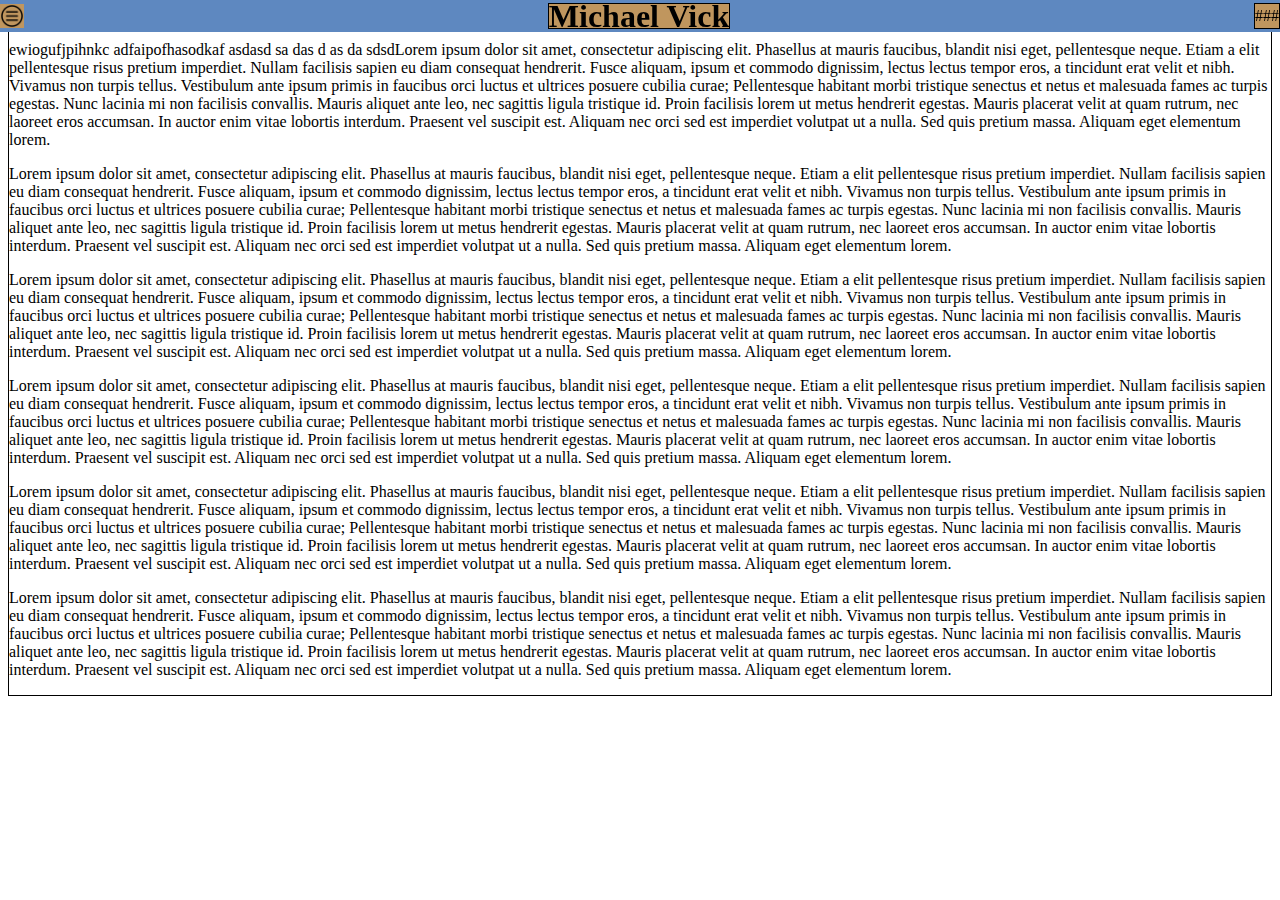
==== pages/Page2.html @ 1fe9320b "Finished mobile formating" ====
<!DOCTYPE html>
<html>
<head>
    <meta name="viewport" content="width=device-width, initial-scale=1.0">
    <title>Portfolio Vick</title>
    <link rel="stylesheet" href="../style/style.css" />
</head>



<body>
    <!-- navigation bar at the top -->
    <navbar id="navbar"> 
        <a id="nItem1" class="navItems" href="#navMenu">
            <img id="OpenNavButton" src="../images/Menu-icon.png" alt="broken image">
        </a>
        <section id="nItem2" class="navItems">
            <h1>Michael Vick</h1>
        </section>
        <section id="nItem3" class="navItems">
            ###
        </section>
    </navbar>
    <!--  -->
    <!-- navigation menu  goes over the top of everything else-->
    <!-- using target to hide and show on button press.-->
    <section id="navMenu">
        <!-- navigation options -->
        <section class="navMenuSection1">
            <a href="../index.html" class="NavLinks">Home</a>
            <a href="#" class="NavLinks">p2</a>
            <a href="Page3.html" class="NavLinks">p3</a>
            <a href="Page4.html" class="NavLinks">p4</a>
            
        </section>
        <!-- close nav menu button -->
        <section class="navMenuSection2">
            <a href="#"> 
                <img src="../images/Back-Arrow.png" alt="broken image">
            </a>
        </section>
    </section>

    <!-- main body  -->
    <main class="Main-Content">
        <div>
            <p>
                ewiogufjpihnkc
                adfaipofhasodkaf
                asdasd
                sa
                das
                d
                as
                da
                sdsdLorem ipsum dolor sit amet, consectetur adipiscing elit. Phasellus at mauris faucibus, blandit nisi eget, pellentesque neque. Etiam a elit pellentesque risus pretium imperdiet. Nullam facilisis sapien eu diam consequat hendrerit. Fusce aliquam, ipsum et commodo dignissim, lectus lectus tempor eros, a tincidunt erat velit et nibh. Vivamus non turpis tellus. Vestibulum ante ipsum primis in faucibus orci luctus et ultrices posuere cubilia curae; Pellentesque habitant morbi tristique senectus et netus et malesuada fames ac turpis egestas. Nunc lacinia mi non facilisis convallis. Mauris aliquet ante leo, nec sagittis ligula tristique id. Proin facilisis lorem ut metus hendrerit egestas. Mauris placerat velit at quam rutrum, nec laoreet eros accumsan. In auctor enim vitae lobortis interdum. Praesent vel suscipit est. Aliquam nec orci sed est imperdiet volutpat ut a nulla. Sed quis pretium massa. Aliquam eget elementum lorem.
            </p>
            <p>
                Lorem ipsum dolor sit amet, consectetur adipiscing elit. Phasellus at mauris faucibus, blandit nisi eget, pellentesque neque. Etiam a elit pellentesque risus pretium imperdiet. Nullam facilisis sapien eu diam consequat hendrerit. Fusce aliquam, ipsum et commodo dignissim, lectus lectus tempor eros, a tincidunt erat velit et nibh. Vivamus non turpis tellus. Vestibulum ante ipsum primis in faucibus orci luctus et ultrices posuere cubilia curae; Pellentesque habitant morbi tristique senectus et netus et malesuada fames ac turpis egestas. Nunc lacinia mi non facilisis convallis. Mauris aliquet ante leo, nec sagittis ligula tristique id. Proin facilisis lorem ut metus hendrerit egestas. Mauris placerat velit at quam rutrum, nec laoreet eros accumsan. In auctor enim vitae lobortis interdum. Praesent vel suscipit est. Aliquam nec orci sed est imperdiet volutpat ut a nulla. Sed quis pretium massa. Aliquam eget elementum lorem.
            </p>
            <p>
                Lorem ipsum dolor sit amet, consectetur adipiscing elit. Phasellus at mauris faucibus, blandit nisi eget, pellentesque neque. Etiam a elit pellentesque risus pretium imperdiet. Nullam facilisis sapien eu diam consequat hendrerit. Fusce aliquam, ipsum et commodo dignissim, lectus lectus tempor eros, a tincidunt erat velit et nibh. Vivamus non turpis tellus. Vestibulum ante ipsum primis in faucibus orci luctus et ultrices posuere cubilia curae; Pellentesque habitant morbi tristique senectus et netus et malesuada fames ac turpis egestas. Nunc lacinia mi non facilisis convallis. Mauris aliquet ante leo, nec sagittis ligula tristique id. Proin facilisis lorem ut metus hendrerit egestas. Mauris placerat velit at quam rutrum, nec laoreet eros accumsan. In auctor enim vitae lobortis interdum. Praesent vel suscipit est. Aliquam nec orci sed est imperdiet volutpat ut a nulla. Sed quis pretium massa. Aliquam eget elementum lorem.
            </p>
            <p>
                Lorem ipsum dolor sit amet, consectetur adipiscing elit. Phasellus at mauris faucibus, blandit nisi eget, pellentesque neque. Etiam a elit pellentesque risus pretium imperdiet. Nullam facilisis sapien eu diam consequat hendrerit. Fusce aliquam, ipsum et commodo dignissim, lectus lectus tempor eros, a tincidunt erat velit et nibh. Vivamus non turpis tellus. Vestibulum ante ipsum primis in faucibus orci luctus et ultrices posuere cubilia curae; Pellentesque habitant morbi tristique senectus et netus et malesuada fames ac turpis egestas. Nunc lacinia mi non facilisis convallis. Mauris aliquet ante leo, nec sagittis ligula tristique id. Proin facilisis lorem ut metus hendrerit egestas. Mauris placerat velit at quam rutrum, nec laoreet eros accumsan. In auctor enim vitae lobortis interdum. Praesent vel suscipit est. Aliquam nec orci sed est imperdiet volutpat ut a nulla. Sed quis pretium massa. Aliquam eget elementum lorem.
            </p>
            <p>
                Lorem ipsum dolor sit amet, consectetur adipiscing elit. Phasellus at mauris faucibus, blandit nisi eget, pellentesque neque. Etiam a elit pellentesque risus pretium imperdiet. Nullam facilisis sapien eu diam consequat hendrerit. Fusce aliquam, ipsum et commodo dignissim, lectus lectus tempor eros, a tincidunt erat velit et nibh. Vivamus non turpis tellus. Vestibulum ante ipsum primis in faucibus orci luctus et ultrices posuere cubilia curae; Pellentesque habitant morbi tristique senectus et netus et malesuada fames ac turpis egestas. Nunc lacinia mi non facilisis convallis. Mauris aliquet ante leo, nec sagittis ligula tristique id. Proin facilisis lorem ut metus hendrerit egestas. Mauris placerat velit at quam rutrum, nec laoreet eros accumsan. In auctor enim vitae lobortis interdum. Praesent vel suscipit est. Aliquam nec orci sed est imperdiet volutpat ut a nulla. Sed quis pretium massa. Aliquam eget elementum lorem.
            </p>
            <p>
                Lorem ipsum dolor sit amet, consectetur adipiscing elit. Phasellus at mauris faucibus, blandit nisi eget, pellentesque neque. Etiam a elit pellentesque risus pretium imperdiet. Nullam facilisis sapien eu diam consequat hendrerit. Fusce aliquam, ipsum et commodo dignissim, lectus lectus tempor eros, a tincidunt erat velit et nibh. Vivamus non turpis tellus. Vestibulum ante ipsum primis in faucibus orci luctus et ultrices posuere cubilia curae; Pellentesque habitant morbi tristique senectus et netus et malesuada fames ac turpis egestas. Nunc lacinia mi non facilisis convallis. Mauris aliquet ante leo, nec sagittis ligula tristique id. Proin facilisis lorem ut metus hendrerit egestas. Mauris placerat velit at quam rutrum, nec laoreet eros accumsan. In auctor enim vitae lobortis interdum. Praesent vel suscipit est. Aliquam nec orci sed est imperdiet volutpat ut a nulla. Sed quis pretium massa. Aliquam eget elementum lorem.
            </p>
        </div>

    </main>
    <footer>

    </footer>

</body>

</html>
---- style/style.css ----
div, section {
  border: solid black 1px;
}

#navMenu {
  display: flex;
  position: absolute;
  top: 0;
  left: 0;
  height: 100%;
  width: 100%;
  margin-left: -2000px;
  padding-top: 3rem;
  flex-direction: row;
  flex-wrap: wrap;
  background-color: #C0965E;
  justify-content: space-between;
}

.navMenuSection1 {
  display: flex;
  flex-direction: column;
  left: 0;
  width: 100%;
}
.navMenuSection1 a {
  display: flex;
  color: black;
  text-decoration: none;
  background-color: #5E88C0;
  margin-bottom: 1rem;
  left: 0;
  right: 0;
  justify-content: center;
  font-size: 2rem;
}

.navMenuSection2 {
  display: flex;
  flex-direction: column;
  width: 100%;
  align-items: flex-end;
}
.navMenuSection2 a {
  display: flex;
  background-color: #5E88C0;
  left: 0;
  right: 0;
  justify-content: center;
  padding-left: 3rem;
  padding-right: 3rem;
}
.navMenuSection2 img {
  width: 3rem;
}

#navMenu:target {
  margin-left: 0px;
}

#navbar {
  display: flex;
  background-color: #5E88C0;
  justify-content: space-between;
  align-items: center;
  position: fixed;
  top: 0;
  left: 0;
  width: 100%;
  height: 2rem;
  z-index: 1;
}

.navItems {
  display: flex;
  background-color: #C0965E;
  align-items: center;
  height: 100%;
  height: 1.5em;
}

#OpenNavButton {
  width: 1.5rem;
  height: 1.5rem;
}

main {
  display: flex;
  margin-top: 1.5em;
}

/*# sourceMappingURL=style.css.map */
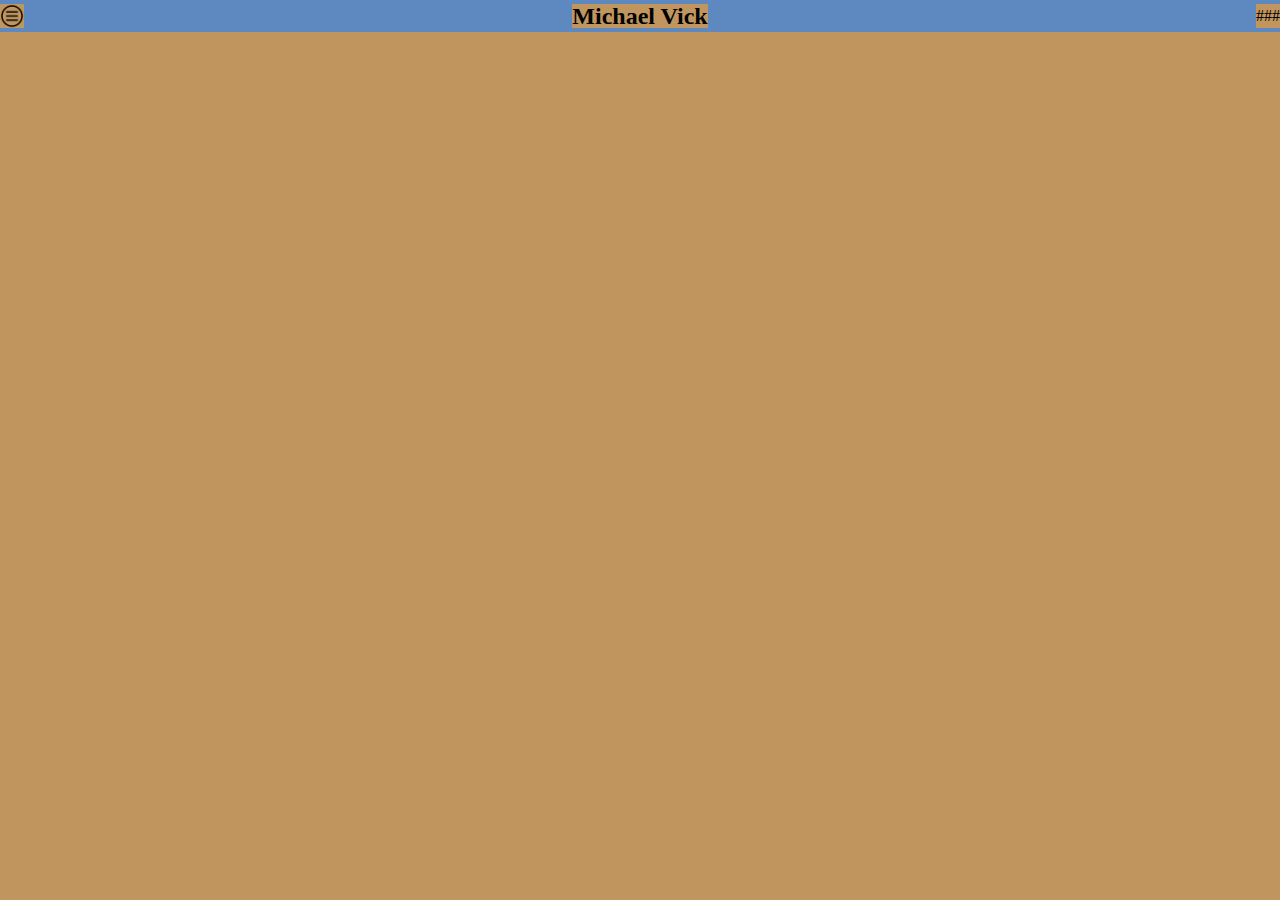
==== commit 62350daf: "Finished blog formating and moving to desltop design" ====
--- a/pages/Page2.html
+++ b/pages/Page2.html
@@ -28,9 +28,9 @@
         <!-- navigation options -->
         <section class="navMenuSection1">
             <a href="../index.html" class="NavLinks">Home</a>
-            <a href="#" class="NavLinks">p2</a>
-            <a href="Page3.html" class="NavLinks">p3</a>
-            <a href="Page4.html" class="NavLinks">p4</a>
+            <a href="#" class="NavLinks">My History</a>
+            <a href="Page3.html" class="NavLinks">My Interests</a>
+            <a href="Page4.html" class="NavLinks">Blog</a>
             
         </section>
         <!-- close nav menu button -->
@@ -43,34 +43,6 @@
 
     <!-- main body  -->
     <main class="Main-Content">
-        <div>
-            <p>
-                ewiogufjpihnkc
-                adfaipofhasodkaf
-                asdasd
-                sa
-                das
-                d
-                as
-                da
-                sdsdLorem ipsum dolor sit amet, consectetur adipiscing elit. Phasellus at mauris faucibus, blandit nisi eget, pellentesque neque. Etiam a elit pellentesque risus pretium imperdiet. Nullam facilisis sapien eu diam consequat hendrerit. Fusce aliquam, ipsum et commodo dignissim, lectus lectus tempor eros, a tincidunt erat velit et nibh. Vivamus non turpis tellus. Vestibulum ante ipsum primis in faucibus orci luctus et ultrices posuere cubilia curae; Pellentesque habitant morbi tristique senectus et netus et malesuada fames ac turpis egestas. Nunc lacinia mi non facilisis convallis. Mauris aliquet ante leo, nec sagittis ligula tristique id. Proin facilisis lorem ut metus hendrerit egestas. Mauris placerat velit at quam rutrum, nec laoreet eros accumsan. In auctor enim vitae lobortis interdum. Praesent vel suscipit est. Aliquam nec orci sed est imperdiet volutpat ut a nulla. Sed quis pretium massa. Aliquam eget elementum lorem.
-            </p>
-            <p>
-                Lorem ipsum dolor sit amet, consectetur adipiscing elit. Phasellus at mauris faucibus, blandit nisi eget, pellentesque neque. Etiam a elit pellentesque risus pretium imperdiet. Nullam facilisis sapien eu diam consequat hendrerit. Fusce aliquam, ipsum et commodo dignissim, lectus lectus tempor eros, a tincidunt erat velit et nibh. Vivamus non turpis tellus. Vestibulum ante ipsum primis in faucibus orci luctus et ultrices posuere cubilia curae; Pellentesque habitant morbi tristique senectus et netus et malesuada fames ac turpis egestas. Nunc lacinia mi non facilisis convallis. Mauris aliquet ante leo, nec sagittis ligula tristique id. Proin facilisis lorem ut metus hendrerit egestas. Mauris placerat velit at quam rutrum, nec laoreet eros accumsan. In auctor enim vitae lobortis interdum. Praesent vel suscipit est. Aliquam nec orci sed est imperdiet volutpat ut a nulla. Sed quis pretium massa. Aliquam eget elementum lorem.
-            </p>
-            <p>
-                Lorem ipsum dolor sit amet, consectetur adipiscing elit. Phasellus at mauris faucibus, blandit nisi eget, pellentesque neque. Etiam a elit pellentesque risus pretium imperdiet. Nullam facilisis sapien eu diam consequat hendrerit. Fusce aliquam, ipsum et commodo dignissim, lectus lectus tempor eros, a tincidunt erat velit et nibh. Vivamus non turpis tellus. Vestibulum ante ipsum primis in faucibus orci luctus et ultrices posuere cubilia curae; Pellentesque habitant morbi tristique senectus et netus et malesuada fames ac turpis egestas. Nunc lacinia mi non facilisis convallis. Mauris aliquet ante leo, nec sagittis ligula tristique id. Proin facilisis lorem ut metus hendrerit egestas. Mauris placerat velit at quam rutrum, nec laoreet eros accumsan. In auctor enim vitae lobortis interdum. Praesent vel suscipit est. Aliquam nec orci sed est imperdiet volutpat ut a nulla. Sed quis pretium massa. Aliquam eget elementum lorem.
-            </p>
-            <p>
-                Lorem ipsum dolor sit amet, consectetur adipiscing elit. Phasellus at mauris faucibus, blandit nisi eget, pellentesque neque. Etiam a elit pellentesque risus pretium imperdiet. Nullam facilisis sapien eu diam consequat hendrerit. Fusce aliquam, ipsum et commodo dignissim, lectus lectus tempor eros, a tincidunt erat velit et nibh. Vivamus non turpis tellus. Vestibulum ante ipsum primis in faucibus orci luctus et ultrices posuere cubilia curae; Pellentesque habitant morbi tristique senectus et netus et malesuada fames ac turpis egestas. Nunc lacinia mi non facilisis convallis. Mauris aliquet ante leo, nec sagittis ligula tristique id. Proin facilisis lorem ut metus hendrerit egestas. Mauris placerat velit at quam rutrum, nec laoreet eros accumsan. In auctor enim vitae lobortis interdum. Praesent vel suscipit est. Aliquam nec orci sed est imperdiet volutpat ut a nulla. Sed quis pretium massa. Aliquam eget elementum lorem.
-            </p>
-            <p>
-                Lorem ipsum dolor sit amet, consectetur adipiscing elit. Phasellus at mauris faucibus, blandit nisi eget, pellentesque neque. Etiam a elit pellentesque risus pretium imperdiet. Nullam facilisis sapien eu diam consequat hendrerit. Fusce aliquam, ipsum et commodo dignissim, lectus lectus tempor eros, a tincidunt erat velit et nibh. Vivamus non turpis tellus. Vestibulum ante ipsum primis in faucibus orci luctus et ultrices posuere cubilia curae; Pellentesque habitant morbi tristique senectus et netus et malesuada fames ac turpis egestas. Nunc lacinia mi non facilisis convallis. Mauris aliquet ante leo, nec sagittis ligula tristique id. Proin facilisis lorem ut metus hendrerit egestas. Mauris placerat velit at quam rutrum, nec laoreet eros accumsan. In auctor enim vitae lobortis interdum. Praesent vel suscipit est. Aliquam nec orci sed est imperdiet volutpat ut a nulla. Sed quis pretium massa. Aliquam eget elementum lorem.
-            </p>
-            <p>
-                Lorem ipsum dolor sit amet, consectetur adipiscing elit. Phasellus at mauris faucibus, blandit nisi eget, pellentesque neque. Etiam a elit pellentesque risus pretium imperdiet. Nullam facilisis sapien eu diam consequat hendrerit. Fusce aliquam, ipsum et commodo dignissim, lectus lectus tempor eros, a tincidunt erat velit et nibh. Vivamus non turpis tellus. Vestibulum ante ipsum primis in faucibus orci luctus et ultrices posuere cubilia curae; Pellentesque habitant morbi tristique senectus et netus et malesuada fames ac turpis egestas. Nunc lacinia mi non facilisis convallis. Mauris aliquet ante leo, nec sagittis ligula tristique id. Proin facilisis lorem ut metus hendrerit egestas. Mauris placerat velit at quam rutrum, nec laoreet eros accumsan. In auctor enim vitae lobortis interdum. Praesent vel suscipit est. Aliquam nec orci sed est imperdiet volutpat ut a nulla. Sed quis pretium massa. Aliquam eget elementum lorem.
-            </p>
-        </div>
 
     </main>
     <footer>
--- a/style/style.css
+++ b/style/style.css
@@ -1,5 +1,11 @@
-div, section {
-  border: solid black 1px;
+h1 {
+  font-family: "Times New Roman";
+  font-size: 2rem;
+}
+
+p {
+  font-family: "Times New Roman";
+  font-size: 1.2rem;
 }
 
 #navMenu {
@@ -54,6 +60,10 @@
   width: 3rem;
 }
 
+.navMenuSection1 a:hover, .navMenuSection2 a:hover {
+  background-color: #b11226;
+}
+
 #navMenu:target {
   margin-left: 0px;
 }
@@ -77,6 +87,9 @@
   align-items: center;
   height: 100%;
   height: 1.5em;
+}
+.navItems h1 {
+  font-size: 1.5rem;
 }
 
 #OpenNavButton {
@@ -84,9 +97,165 @@
   height: 1.5rem;
 }
 
-main {
-  display: flex;
-  margin-top: 1.5em;
+#OpenNavButton:hover {
+  width: 1.5rem;
+  height: 1.5rem;
+  background-color: #b11226;
+}
+
+body {
+  background-color: #C0965E;
+}
+
+.Main-Content {
+  display: flex;
+  padding: 1rem;
+  flex-wrap: wrap;
+  justify-content: space-around;
+  align-items: center;
+  flex-direction: column;
+}
+
+.Main-Heading {
+  display: flex;
+  justify-content: center;
+  margin-top: 1rem;
+  background-color: #C0965E;
+}
+
+.Main-Body {
+  display: flex;
+}
+
+.Main-Image-box {
+  display: flex;
+  width: 50%;
+  border: dotted #b11226 5px;
+  margin-bottom: 0.2rem;
+}
+
+.Main-Image {
+  width: 100%;
+}
+
+.blogBox {
+  margin: 1rem;
+  flex-wrap: wrap;
+}
+
+.blogs {
+  display: flex;
+  margin: 1rem;
+  padding: 1rem;
+  flex-wrap: wrap;
+  justify-content: space-around;
+  align-items: center;
+  background-color: #C0965E;
+  flex-direction: column;
+}
+
+.blog-title {
+  display: flex;
+}
+
+.imageSection {
+  display: flex;
+  width: 90%;
+  border: dotted #b11226 5px;
+  margin-bottom: 0.2rem;
+}
+
+.blogImage {
+  width: 100%;
+}
+
+.textSection {
+  display: flex;
+  border: dotted #b11226 5px;
+  width: 90%;
+}
+
+@media screen and (min-width: 600px) {
+  #navMenu {
+    display: flex;
+    position: fixed;
+    top: 0;
+    left: 0;
+    height: 100%;
+    width: 20%;
+    margin-left: -2000px;
+    padding-top: 3rem;
+    flex-direction: row;
+    flex-wrap: wrap;
+    background-color: #C0965E;
+    border: #5E88C0 solid 5px;
+    justify-content: space-around;
+  }
+
+  .navMenuSection1 {
+    display: flex;
+    flex-direction: column;
+    left: 0;
+    width: 80%;
+  }
+  .navMenuSection1 a {
+    display: flex;
+    color: black;
+    text-decoration: none;
+    background-color: #5E88C0;
+    margin-bottom: 1rem;
+    justify-content: center;
+    font-size: 2rem;
+    border: #b11226 solid 1px;
+  }
+
+  .navMenuSection2 {
+    display: flex;
+    flex-direction: column;
+    width: 100%;
+    align-items: flex-end;
+  }
+  .navMenuSection2 a {
+    display: flex;
+    background-color: #5E88C0;
+    justify-content: center;
+    padding-left: 3rem;
+    padding-right: 3rem;
+    border: #b11226 solid 1px;
+  }
+  .navMenuSection2 img {
+    width: 3rem;
+  }
+
+  .Main-Content {
+    display: flex;
+    padding: 1rem;
+    flex-wrap: wrap;
+    justify-content: space-around;
+    align-items: center;
+    flex-direction: row;
+  }
+
+  .Main-Heading {
+    display: flex;
+    justify-content: center;
+    margin-top: 1rem;
+  }
+
+  .Main-Body {
+    display: flex;
+  }
+
+  .Main-Image-box {
+    display: flex;
+    width: 50%;
+    border: dotted #b11226 5px;
+    margin-bottom: 0.2rem;
+  }
+
+  .Main-Image {
+    width: 100%;
+  }
 }
 
 /*# sourceMappingURL=style.css.map */
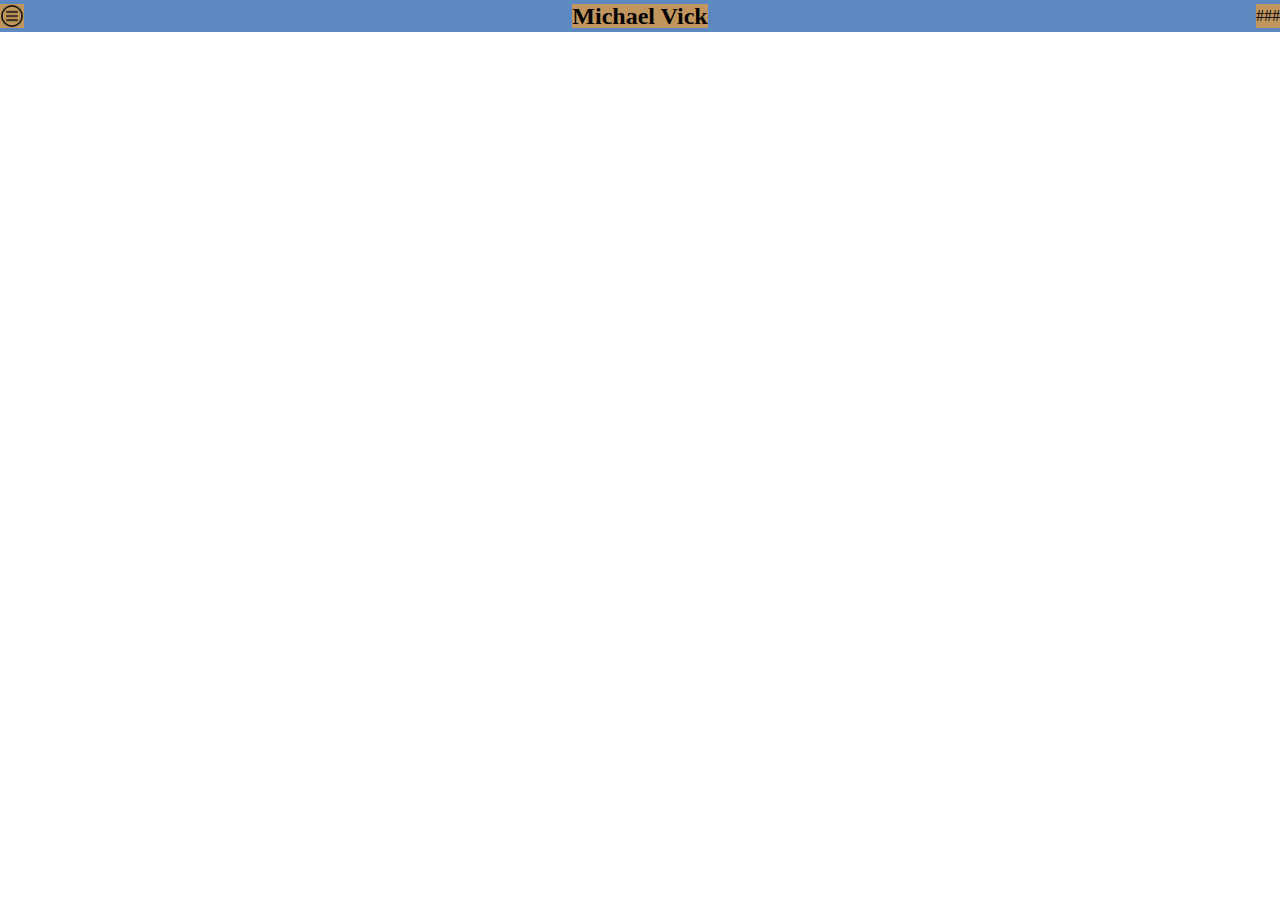
==== commit 26c34ff8: "mobile, tablet, pc views finished. blog diesgin complete" ====
--- a/pages/Page2.html
+++ b/pages/Page2.html
@@ -28,8 +28,8 @@
         <!-- navigation options -->
         <section class="navMenuSection1">
             <a href="../index.html" class="NavLinks">Home</a>
-            <a href="#" class="NavLinks">My History</a>
-            <a href="Page3.html" class="NavLinks">My Interests</a>
+            <a href="#" class="NavLinks">About Me</a>
+            <a href="Page3.html" class="NavLinks">Contact</a>
             <a href="Page4.html" class="NavLinks">Blog</a>
             
         </section>
--- a/style/style.css
+++ b/style/style.css
@@ -10,24 +10,24 @@
 
 #navMenu {
   display: flex;
-  position: absolute;
+  position: fixed;
   top: 0;
   left: 0;
   height: 100%;
   width: 100%;
-  margin-left: -2000px;
+  margin-left: -10000px;
   padding-top: 3rem;
   flex-direction: row;
   flex-wrap: wrap;
   background-color: #C0965E;
-  justify-content: space-between;
+  justify-content: space-around;
 }
 
 .navMenuSection1 {
   display: flex;
   flex-direction: column;
   left: 0;
-  width: 100%;
+  width: 80%;
 }
 .navMenuSection1 a {
   display: flex;
@@ -35,10 +35,9 @@
   text-decoration: none;
   background-color: #5E88C0;
   margin-bottom: 1rem;
-  left: 0;
-  right: 0;
   justify-content: center;
   font-size: 2rem;
+  border: #b11226 solid 1px;
 }
 
 .navMenuSection2 {
@@ -50,11 +49,10 @@
 .navMenuSection2 a {
   display: flex;
   background-color: #5E88C0;
-  left: 0;
-  right: 0;
   justify-content: center;
   padding-left: 3rem;
   padding-right: 3rem;
+  border: #b11226 solid 1px;
 }
 .navMenuSection2 img {
   width: 3rem;
@@ -103,66 +101,70 @@
   background-color: #b11226;
 }
 
-body {
-  background-color: #C0965E;
-}
-
 .Main-Content {
-  display: flex;
-  padding: 1rem;
-  flex-wrap: wrap;
-  justify-content: space-around;
-  align-items: center;
-  flex-direction: column;
-}
-
-.Main-Heading {
-  display: flex;
-  justify-content: center;
-  margin-top: 1rem;
-  background-color: #C0965E;
-}
-
-.Main-Body {
-  display: flex;
-}
-
-.Main-Image-box {
-  display: flex;
-  width: 50%;
-  border: dotted #b11226 5px;
-  margin-bottom: 0.2rem;
-}
-
-.Main-Image {
-  width: 100%;
-}
-
-.blogBox {
-  margin: 1rem;
-  flex-wrap: wrap;
-}
-
-.blogs {
   display: flex;
   margin: 1rem;
   padding: 1rem;
   flex-wrap: wrap;
   justify-content: space-around;
   align-items: center;
-  background-color: #C0965E;
-  flex-direction: column;
-}
-
-.blog-title {
-  display: flex;
+  flex-direction: column;
+}
+
+.Main-Heading {
+  display: flex;
+  justify-content: center;
+  margin-top: 1rem;
+  width: 100%;
+}
+
+.Main-Body {
+  display: flex;
+  background-color: #C0965E;
+}
+
+.Main-Image-box {
+  display: flex;
+  width: 100%;
+  border: dotted #b11226 5px;
+  margin-bottom: 0.2rem;
+}
+
+.Main-Image {
+  width: 100%;
+}
+
+.blogBox {
+  display: flex;
+  margin: rem;
+  display: flex;
+  flex-direction: column;
+  justify-content: space-around;
+  height: 100%;
+}
+
+.blog {
+  display: flex;
+  justify-content: space-around;
+  align-items: center;
+  justify-items: flex-start;
+  flex-direction: column;
+  background-color: #5E88C0;
+  margin-bottom: 1rem;
+}
+
+.blog-post {
+  display: flex;
+  flex-direction: column;
+  justify-content: space-between;
+  align-items: center;
 }
 
 .imageSection {
   display: flex;
   width: 90%;
   border: dotted #b11226 5px;
-  margin-bottom: 0.2rem;
+  margin: 1%;
 }
 
 .blogImage {
@@ -173,9 +175,50 @@
   display: flex;
   border: dotted #b11226 5px;
   width: 90%;
+  flex-direction: column;
+  background-color: #C0965E;
+  margin-top: 1%;
+  margin-bottom: 3%;
+  padding: 1%;
 }
 
 @media screen and (min-width: 600px) {
+  #navMenu {
+    display: flex;
+    position: fixed;
+    top: 0;
+    left: 0;
+    height: 100%;
+    width: 40%;
+    margin-left: -10000px;
+    padding-top: 3rem;
+    flex-direction: row;
+    flex-wrap: wrap;
+    background-color: #C0965E;
+    border: #5E88C0 solid 5px;
+    justify-content: space-around;
+  }
+
+  .blog-post {
+    display: flex;
+    flex-direction: row;
+    justify-content: space-between;
+    align-items: flex-start;
+  }
+
+  .textSection {
+    display: flex;
+    border: dotted #b11226 5px;
+    width: 90%;
+    flex-direction: column;
+    background-color: #C0965E;
+    margin-top: 1%;
+    margin-bottom: 3%;
+    margin-left: 2%;
+    margin-right: 2%;
+  }
+}
+@media screen and (min-width: 1025px) {
   #navMenu {
     display: flex;
     position: fixed;
@@ -183,7 +226,7 @@
     left: 0;
     height: 100%;
     width: 20%;
-    margin-left: -2000px;
+    margin-left: -10000px;
     padding-top: 3rem;
     flex-direction: row;
     flex-wrap: wrap;
@@ -192,69 +235,32 @@
     justify-content: space-around;
   }
 
-  .navMenuSection1 {
-    display: flex;
+  .blogBox {
+    display: flex;
+    margin: 1rem;
+    flex-wrap: wrap;
+    flex-direction: row;
+    justify-content: flex-start;
+    width: 100%;
+  }
+
+  .blog {
+    display: flex;
+    justify-content: space-around;
+    align-items: center;
+    justify-items: flex-start;
     flex-direction: column;
-    left: 0;
-    width: 80%;
-  }
-  .navMenuSection1 a {
-    display: flex;
-    color: black;
-    text-decoration: none;
     background-color: #5E88C0;
-    margin-bottom: 1rem;
-    justify-content: center;
-    font-size: 2rem;
-    border: #b11226 solid 1px;
-  }
-
-  .navMenuSection2 {
-    display: flex;
+    width: 500px;
+    margin-left: 2%;
+  }
+
+  .blog-post {
+    display: flex;
+    justify-content: space-around;
+    align-items: center;
+    justify-items: flex-start;
     flex-direction: column;
-    width: 100%;
-    align-items: flex-end;
-  }
-  .navMenuSection2 a {
-    display: flex;
-    background-color: #5E88C0;
-    justify-content: center;
-    padding-left: 3rem;
-    padding-right: 3rem;
-    border: #b11226 solid 1px;
-  }
-  .navMenuSection2 img {
-    width: 3rem;
-  }
-
-  .Main-Content {
-    display: flex;
-    padding: 1rem;
-    flex-wrap: wrap;
-    justify-content: space-around;
-    align-items: center;
-    flex-direction: row;
-  }
-
-  .Main-Heading {
-    display: flex;
-    justify-content: center;
-    margin-top: 1rem;
-  }
-
-  .Main-Body {
-    display: flex;
-  }
-
-  .Main-Image-box {
-    display: flex;
-    width: 50%;
-    border: dotted #b11226 5px;
-    margin-bottom: 0.2rem;
-  }
-
-  .Main-Image {
-    width: 100%;
   }
 }
 
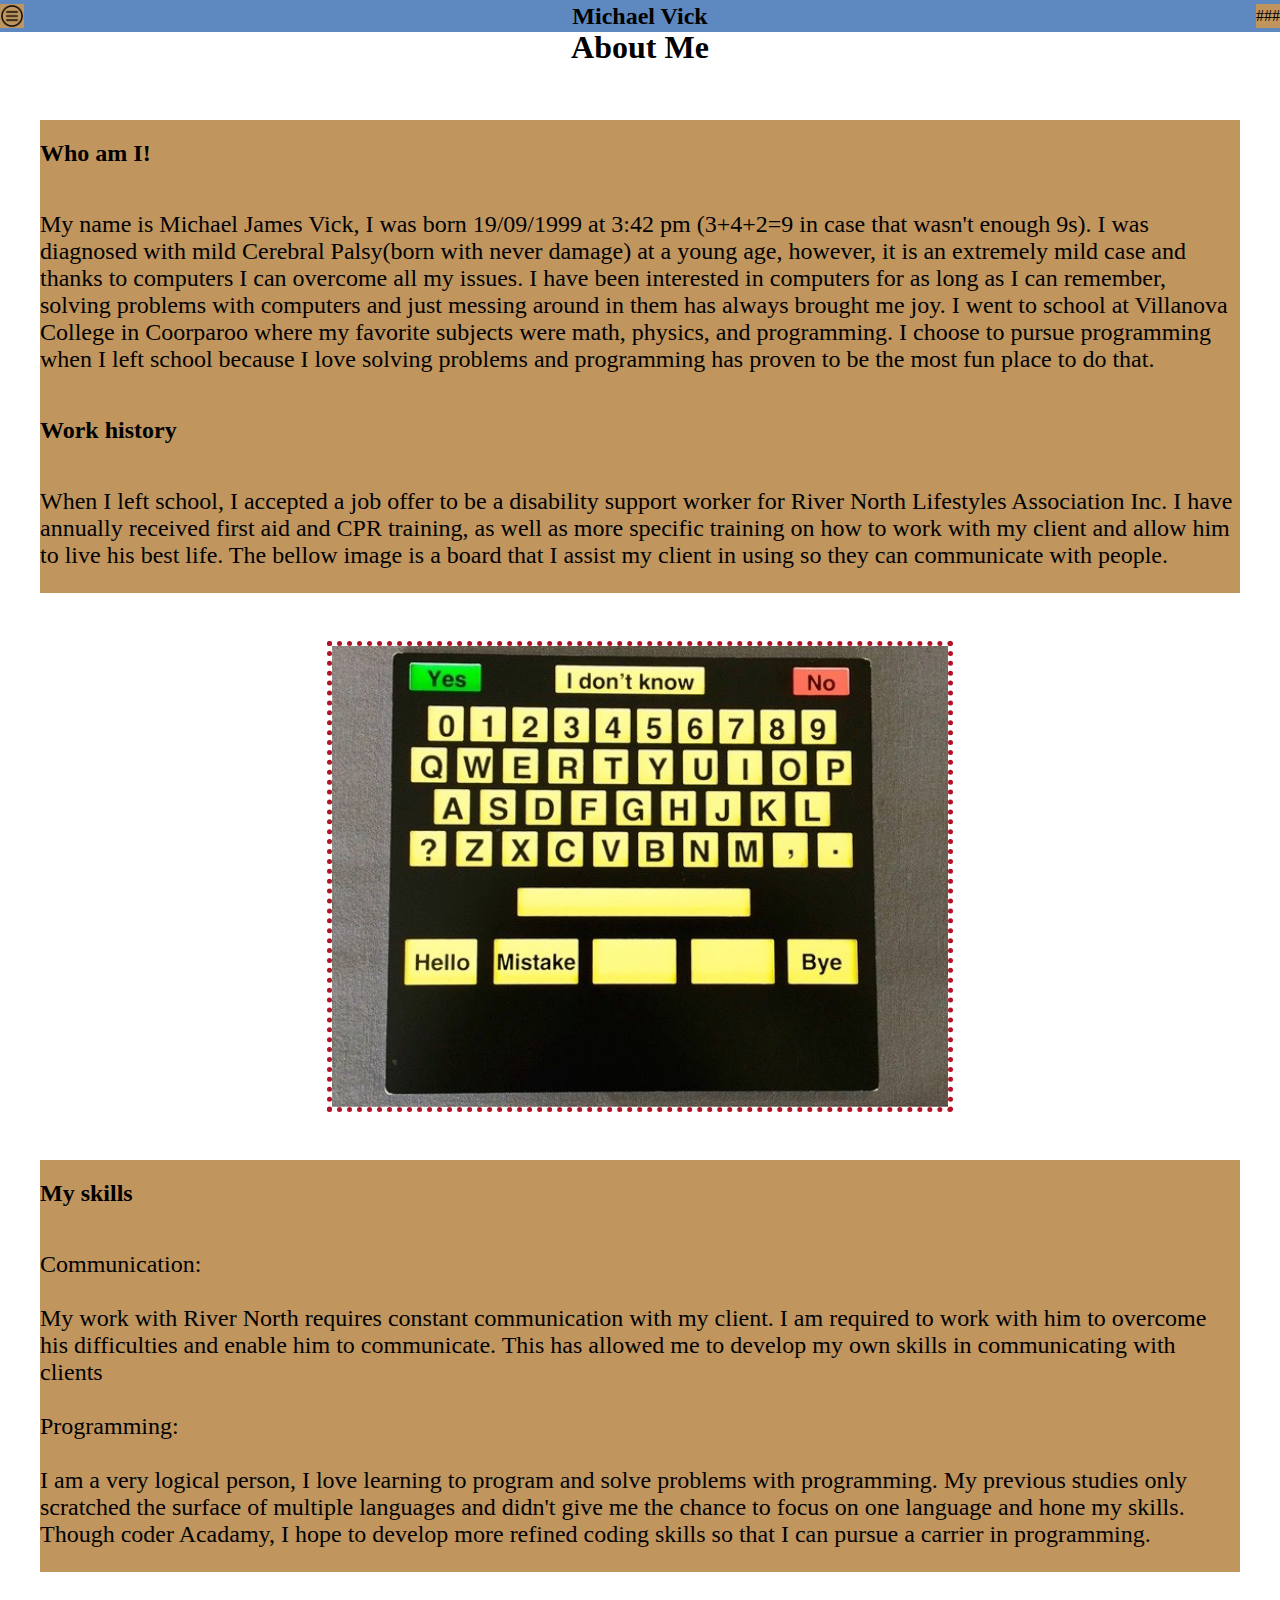
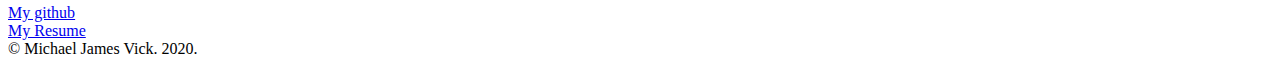
==== commit 3308042c: "ironing out some bugs" ====
--- a/pages/Page2.html
+++ b/pages/Page2.html
@@ -42,10 +42,36 @@
     </section>
 
     <!-- main body  -->
+    <section class="Main-Heading"><h1>About Me</h1></section>
     <main class="Main-Content">
+        <section class="Main-Body">
+            <h2>Who am I!</h2>
+            <p>
+                My name is Michael James Vick, I was born 19/09/1999 at 3:42 pm (3+4+2=9 in case that wasn't enough 9s). I was diagnosed with mild Cerebral Palsy(born with never damage) at a young age, however, it is an extremely mild case and thanks to computers I can overcome all my issues.  I have been interested in computers for as long as I can remember, solving problems with computers and just messing around in them has always brought me joy.  I went to school at Villanova College in Coorparoo where my favorite subjects were math, physics, and programming. I choose to pursue programming when I left school because I love solving problems and programming has proven to be the most fun place to do that. 
+            </p>
+            <h2>Work history</h2>
+            <p>When I left school, I accepted a job offer to be a disability support worker for River North Lifestyles Association Inc. I have annually received first aid and CPR training, as well as more specific training on how to work with my client and allow him to live his best life. The bellow image is a board that I assist my client in using so they can communicate with people.
+            </p>
+        </section>
+        <section class=Main-Image-box>
+            <img class="Main-Image" src="../images/board.jpg" alt="broken image">
+        </section>
+        <section class="Main-Body">
+            <h2>My skills</h2>
+            <p>
+                Communication: <br></br>
+My work with River North requires constant communication with my client. I am required to work with him to overcome his difficulties and enable him to communicate. This has allowed me to develop my own skills in communicating with clients
+<br></br>
+Programming:<br></br>
+I am a very logical person, I love learning to program and solve problems with programming. My previous studies only scratched the surface of multiple languages and didn't give me the chance to focus on one language and hone my skills. Though coder Acadamy, I hope to develop more refined coding skills so that I can pursue a carrier in programming. 
+            </p>
+        </section>
 
     </main>
     <footer>
+        <a href="https://github.com/mjamesv19" target=" _blank" > My github</a><br>
+        <a href="../images/board.jpg" target=" _blank" download> My Resume</a><br>
+        © Michael James Vick. 2020.
 
     </footer>
 
--- a/style/style.css
+++ b/style/style.css
@@ -1,11 +1,11 @@
 h1 {
   font-family: "Times New Roman";
-  font-size: 2rem;
+  font-size: 2em;
 }
 
 p {
   font-family: "Times New Roman";
-  font-size: 1.2rem;
+  font-size: 1em;
 }
 
 #navMenu {
@@ -90,6 +90,10 @@
   font-size: 1.5rem;
 }
 
+#nItem2 {
+  background-color: #5E88C0;
+}
+
 #OpenNavButton {
   width: 1.5rem;
   height: 1.5rem;
@@ -103,31 +107,32 @@
 
 .Main-Content {
   display: flex;
+  margin: 0.5em;
+  padding: 0.5em;
+  justify-content: space-between;
+  align-items: center;
+  flex-direction: column;
+}
+
+.Main-Heading {
+  display: flex;
+  justify-content: center;
+  align-items: center;
+  width: 100%;
+}
+
+.Main-Body {
+  display: flex;
+  background-color: #C0965E;
   margin: 1rem;
-  padding: 1rem;
-  flex-wrap: wrap;
-  justify-content: space-around;
-  align-items: center;
-  flex-direction: column;
-}
-
-.Main-Heading {
-  display: flex;
-  justify-content: center;
-  margin-top: 1rem;
-  width: 100%;
-}
-
-.Main-Body {
-  display: flex;
-  background-color: #C0965E;
+  flex-direction: column;
 }
 
 .Main-Image-box {
   display: flex;
-  width: 100%;
+  width: 90%;
   border: dotted #b11226 5px;
-  margin-bottom: 0.2rem;
+  margin: 2rem;
 }
 
 .Main-Image {
@@ -158,6 +163,12 @@
   flex-direction: column;
   justify-content: space-between;
   align-items: center;
+}
+
+.blog-title {
+  font-size: 2rem;
+  font-family: "Times New Roman";
+  font-style: italic;
 }
 
 .imageSection {
@@ -179,10 +190,17 @@
   background-color: #C0965E;
   margin-top: 1%;
   margin-bottom: 3%;
+  margin-right: 1%;
+  margin-left: 1%;
   padding: 1%;
 }
 
 @media screen and (min-width: 600px) {
+  p {
+    font-family: "Times New Roman";
+    font-size: 1.5em;
+  }
+
   #navMenu {
     display: flex;
     position: fixed;
@@ -214,11 +232,14 @@
     background-color: #C0965E;
     margin-top: 1%;
     margin-bottom: 3%;
-    margin-left: 2%;
-    margin-right: 2%;
-  }
-}
-@media screen and (min-width: 1025px) {
+  }
+}
+@media screen and (min-width: 1024px) {
+  p {
+    font-family: "Times New Roman";
+    font-size: 1.5em;
+  }
+
   #navMenu {
     display: flex;
     position: fixed;
@@ -235,6 +256,13 @@
     justify-content: space-around;
   }
 
+  .Main-Image-box {
+    display: flex;
+    width: 50%;
+    border: dotted #b11226 5px;
+    margin: 2rem;
+  }
+
   .blogBox {
     display: flex;
     margin: 1rem;
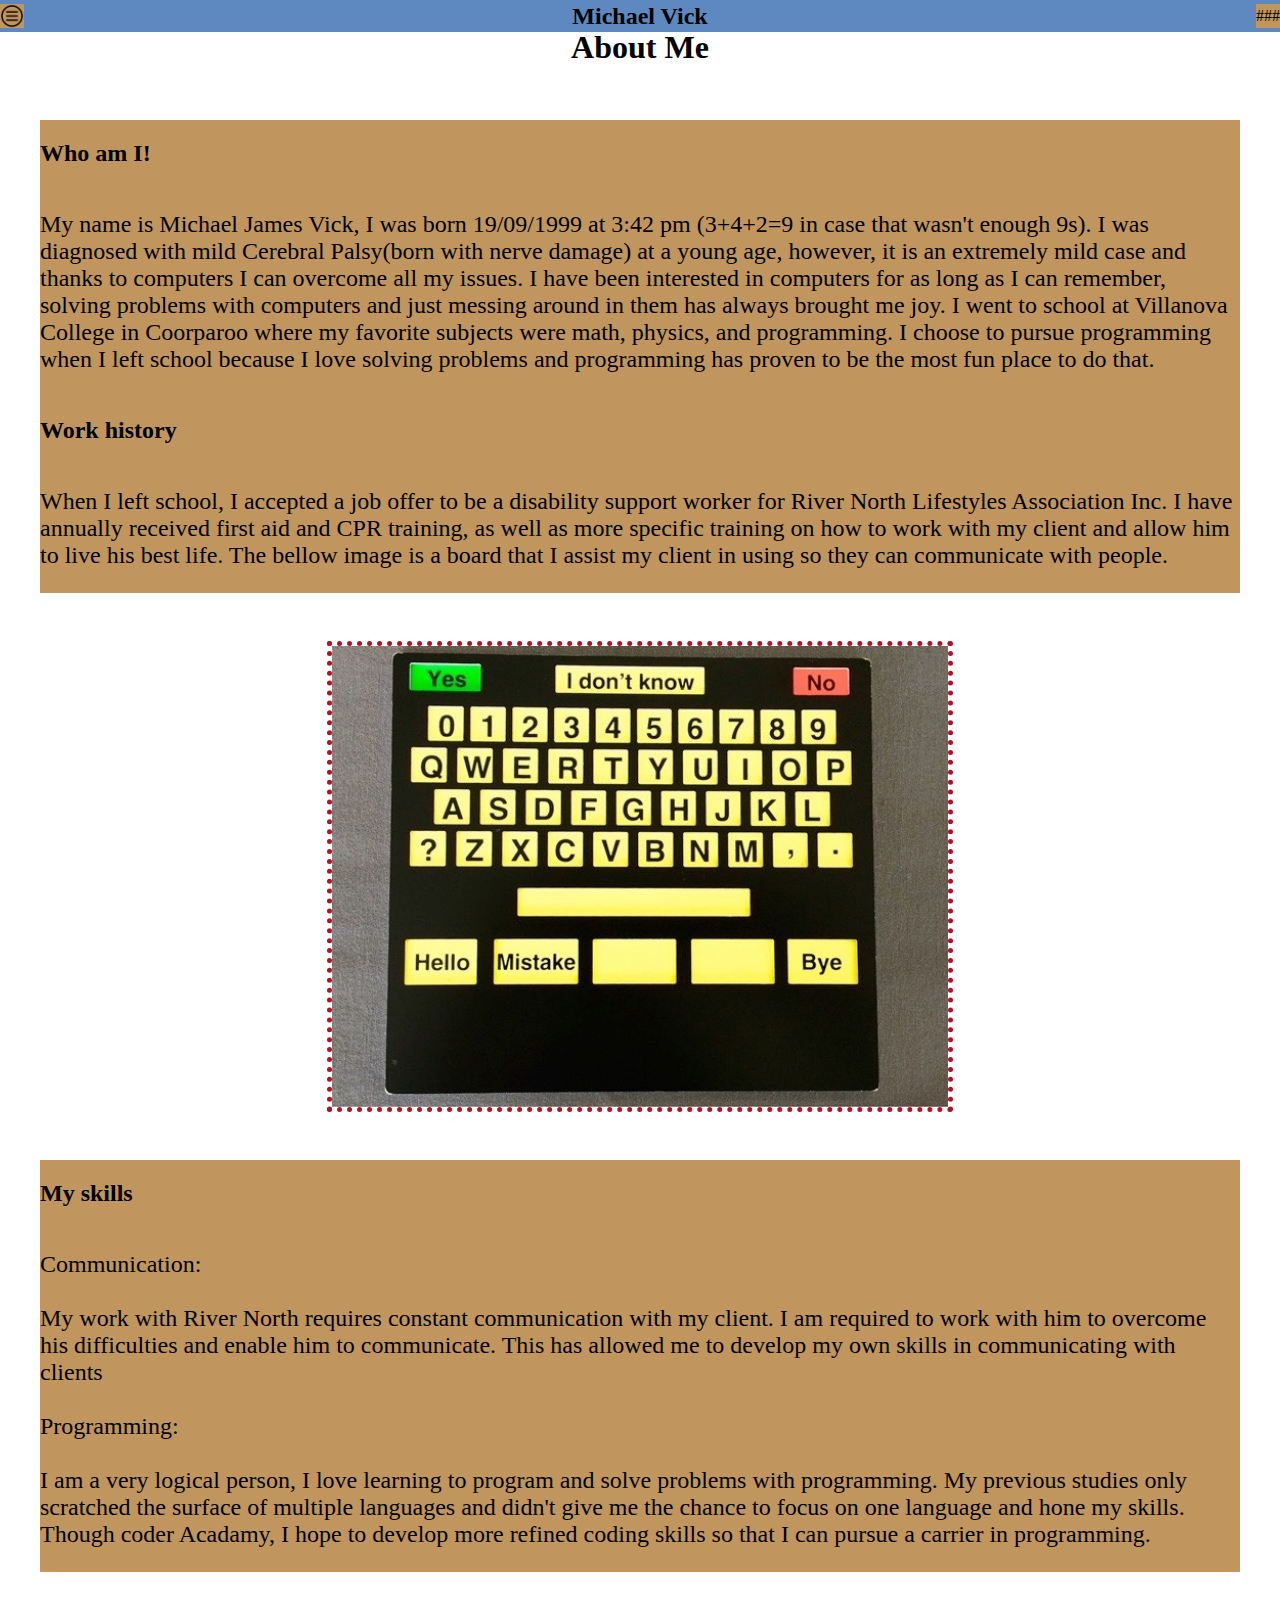
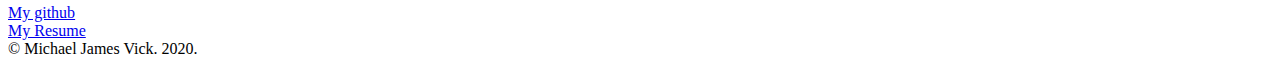
==== commit 63aac1b3: "Version 1.0.0, the full version" ====
--- a/pages/Page2.html
+++ b/pages/Page2.html
@@ -3,7 +3,9 @@
 <head>
     <meta name="viewport" content="width=device-width, initial-scale=1.0">
     <title>Portfolio Vick</title>
-    <link rel="stylesheet" href="../style/style.css" />
+    <link rel="stylesheet" href="../style/style.css"
+    integrity="sha384-A/L1QA5n88AbSiPWzmiOa5Mhvnn7c4wjIIhAb2dKpvKho2aFXaP/rFj1HC9sWtv+">
+</link>
 </head>
 
 
@@ -47,7 +49,7 @@
         <section class="Main-Body">
             <h2>Who am I!</h2>
             <p>
-                My name is Michael James Vick, I was born 19/09/1999 at 3:42 pm (3+4+2=9 in case that wasn't enough 9s). I was diagnosed with mild Cerebral Palsy(born with never damage) at a young age, however, it is an extremely mild case and thanks to computers I can overcome all my issues.  I have been interested in computers for as long as I can remember, solving problems with computers and just messing around in them has always brought me joy.  I went to school at Villanova College in Coorparoo where my favorite subjects were math, physics, and programming. I choose to pursue programming when I left school because I love solving problems and programming has proven to be the most fun place to do that. 
+                My name is Michael James Vick, I was born 19/09/1999 at 3:42 pm (3+4+2=9 in case that wasn't enough 9s). I was diagnosed with mild Cerebral Palsy(born with nerve damage) at a young age, however, it is an extremely mild case and thanks to computers I can overcome all my issues.  I have been interested in computers for as long as I can remember, solving problems with computers and just messing around in them has always brought me joy.  I went to school at Villanova College in Coorparoo where my favorite subjects were math, physics, and programming. I choose to pursue programming when I left school because I love solving problems and programming has proven to be the most fun place to do that. 
             </p>
             <h2>Work history</h2>
             <p>When I left school, I accepted a job offer to be a disability support worker for River North Lifestyles Association Inc. I have annually received first aid and CPR training, as well as more specific training on how to work with my client and allow him to live his best life. The bellow image is a board that I assist my client in using so they can communicate with people.
@@ -70,7 +72,7 @@
     </main>
     <footer>
         <a href="https://github.com/mjamesv19" target=" _blank" > My github</a><br>
-        <a href="../images/board.jpg" target=" _blank" download> My Resume</a><br>
+        <a href="../documents/Resume.pdf" target=" _blank" download> My Resume</a><br>
         © Michael James Vick. 2020.
 
     </footer>
